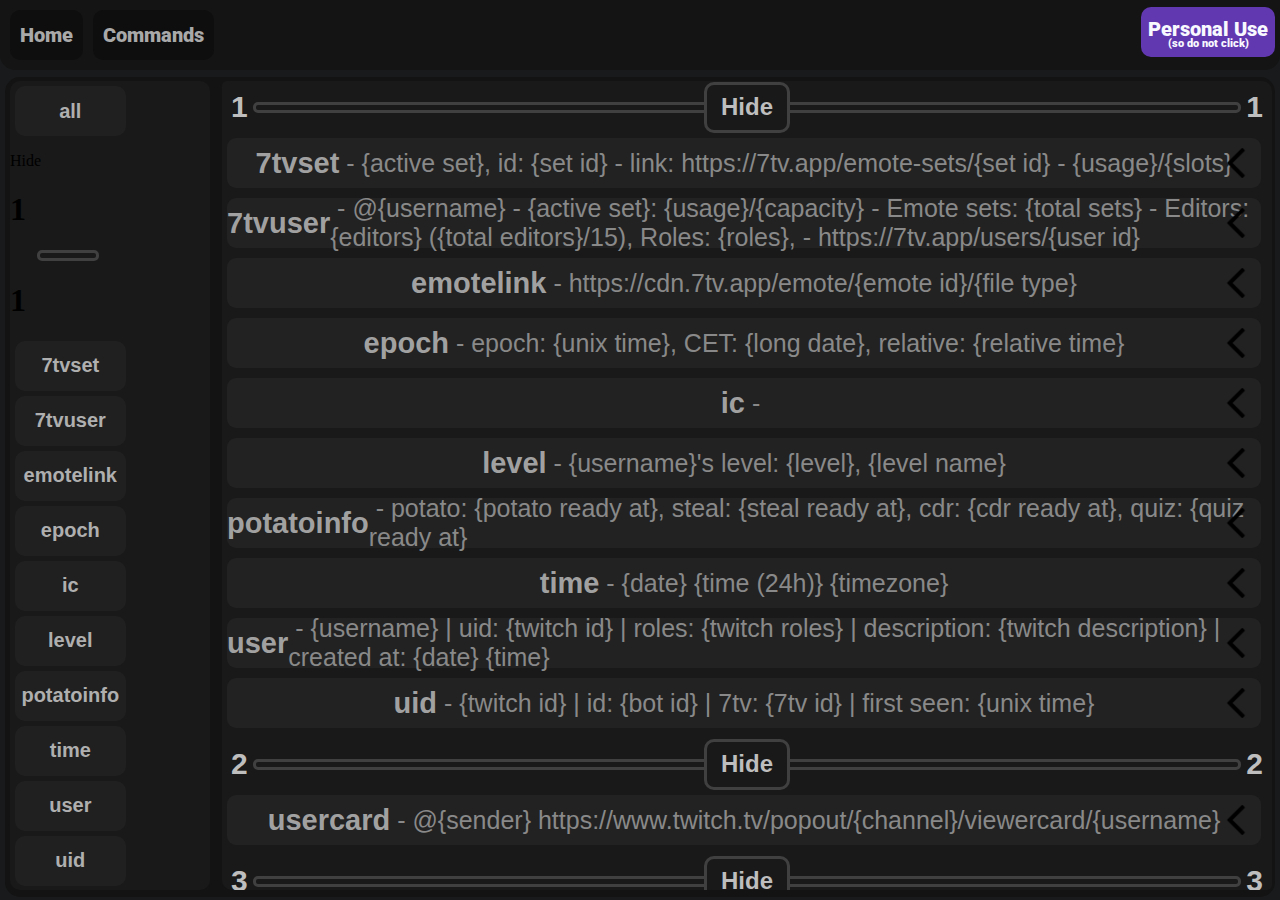
==== commands.html @ b6e63a70 "Load commands based on command data" ====
<!DOCTYPE html>
<html>
  <head>
    <title>Iolbot</title>
    <link href="style.css" rel="stylesheet">
    <link rel="preconnect" href="https://fonts.googleapis.com">
    <link rel="preconnect" href="https://fonts.gstatic.com" crossorigin>
    <link href="https://fonts.googleapis.com/css2?family=Roboto:ital,wght@0,100;0,300;0,400;0,500;0,700;0,900;1,100;1,300;1,400;1,500;1,700;1,900&display=swap" rel="stylesheet">
    <link rel="preconnect" href="https://fonts.googleapis.com">
    <link rel="preconnect" href="https://fonts.gstatic.com" crossorigin>
    <link href="https://fonts.googleapis.com/css2?family=Montserrat:ital,wght@0,100..900;1,100..900&display=swap" rel="stylesheet">
    <script src="https://ajax.googleapis.com/ajax/libs/jquery/3.7.1/jquery.min.js"></script>
    <script src="commands.js"></script>
  </head>
  <body>
    <div class="tb"> 
      <div class="tbButton">
        <p>Home</p>
      </div>
      <div class="tbButton">
        <p>Commands</p>
      </div>
      <div class="authButton">
        <p>Personal Use</p>
        <p class="smol">(so do not click)</p>
      </div>
    </div>

    <div class="commands">
        <div class="sbContainer">
            <div class="sbButtons">
                <div class="sbLvlContainer sbCmdL0"> 
                    <div class="sbCmdButton">
                        <p class="commandButtonText">all</p>
                    </div>
                </div>
            </div>
        </div>
        <div class="cmdMenusContainer">
            <div class="cmdMenus">

                <div class="cmdSeperator">
                    <div class="cmdLButton">
                        <p>Hide</p>
                    </div>
                    <h1>1</h1>
                    <hr>
                    <h1>1</h1>
                </div>

                <div class="cmdL1">

                </div>
                
                <div class="cmdSeperator">
                    <div class="cmdLButton">
                        <p>Hide</p>
                    </div>
                    <h1>2</h1>
                    <hr>
                    <h1>2</h1>
                </div>

                <div class="cmdL2">

                </div>

                <div class="cmdSeperator">
                    <div class="cmdLButton">
                        <p>Hide</p>
                    </div>
                    <h1>3</h1>
                    <hr>
                    <h1>3</h1>
                </div>
            
                <div class="cmdL3">

                </div>

                <div class="cmdSeperator">
                    <div class="cmdLButton">
                        <p>Hide</p>
                    </div>
                    <h1>4</h1>
                    <hr>
                    <h1>4</h1>
                </div>

                <div class="cmdL4">

                </div>
            </div>
        </div>
    </div>

    </body>
    <script>
        for (l in commands) {
            $(".sbButtons").append(`
                <div class="sbCmdSeperator">
                    <div class="sbCmdLButton">
                        <p>Hide</p>
                    </div>
                    <h1>${l}</h1>
                    <hr>
                    <h1>${l}</h1>
                </div>
                <div class="sbLvlContainer sbCmdL${l}"> 

                </div>`
            )

            $(".cmdMenus").append(`
                <div class="cmdSeperator">
                    <div class="cmdLButton">
                        <p>Hide</p>
                    </div>
                    <h1>${l}</h1>
                    <hr>
                    <h1>${l}</h1>
                </div>
                <div class="cmdL${l}">

                </div>
            `)

            for (c in commands[l]) {
                cmdData = commands[l][c]
                console.log(c)
                console.log(cmdData)
                $(`.sbCmdL${l}`).append(`
                    <div class="sbCmdButton">
                        <p class="commandButtonText">${c}</p>
                    </div>    
                `)

                var cmdHtml = ""

                if (cmdData.response) {
                    cmdHtml += `
                    <div class="cmdMenu">
                        <div class="cmdShort ${c}">
                            <h1>${c}</h1> <p> &nbsp;- ${cmdData.response}</p>
                            <img src="arrow.png" class="arrow">
                        </div>
                        <div class="cmdLong">
                    `
                } else {
                    cmdHtml += `
                    <div class="cmdMenu">
                        <div class="cmdShort ${c}">
                            <h1>${c}</h1>
                            <img src="arrow.png" class="arrow">
                        </div>
                        <div class="cmdLong">
                    `
                }
                if (cmdData.arguments) {
                    cmdHtml += `
                            <div class="cmdLongText"> <h3>Arguments: &nbsp;</h3> <p>${cmdData.arguments}</p> </div>
                    `
                }
                if (cmdData.note) {
                    cmdHtml += `
                            <div class="cmdLongText"> <h3>Note: &nbsp;</h3> <p>${cmdData.note}</p> </div>
                    `
                }
                if (cmdData.cooldown) {
                    cmdHtml += `
                            <div class="cmdLongText"> <h3>Cooldown: &nbsp;</h3><p>${cmdData.cooldown}</p> </div>
                    `
                }
                cmdHtml += `
                            <div class="cmdLongText"> <h3>Level: &nbsp;</h3> <p>${l}</p> </div>
                `
                if (cmdData.alias) {
                    cmdHtml += `
                            <div class="cmdLongText"> <h3>Aliases: &nbsp;</h3> <p>${cmdData.alias}</p> </div>
                    `
                }

                if (cmdData.subcommands) {
                    for (subCmd in cmdData.subcommands) {
                        subCmdData = cmdData.subcommands[subCmd]

                        if (!subCmdData.subcommands) {
                            cmdHtml += `
                            <div class="subCmds">
                                <h1>${subCmd}</h1>
                                <p class="subCmdsResponse">${subCmdData.response}</p>
                                <div class="subCmdsText"> <h3>Arguments: &nbsp;</h3> <p>${subCmdData.arguments}</p> </div>
                            `
                            if (subCmdData.note) {
                                cmdHtml += `
                                <div class="subCmdsText"> <h3>Note: &nbsp;</h3> <p>${subCmdData.note}</p> </div>
                                `
                            }
                            if (subCmdData.cooldown) {
                                cmdHtml += `   
                                <div class="subCmdsText"> <h3>Cooldown: &nbsp;</h3> <p>${subCmdData.cooldown}</p> </div>
                                `  
                            } 
                            cmdHtml += `
                            </div>
                            `
                        } else {
                            cmdHtml += `
                                <div class="subCmds">
                                    <h1>${subCmd}</h1>
                            `
                            for (subSubCmd in subCmdData.subcommands) {
                                subSubCmdData = subCmdData.subcommands[subSubCmd]

                                cmdHtml += `
                                    <div class="subCmds">
                                        <h1>${subSubCmd}</h1>
                                        <p class="subCmdsResponse">${subSubCmdData.response}</p>
                                        <div class="subCmdsText"> <h3>Arguments: &nbsp;</h3> <p>${subSubCmdData.arguments}</p> </div>
                                `
                                if (subSubCmdData.note) {
                                    cmdHtml += `
                                        <div class="subCmdsText"> <h3>Note: &nbsp;</h3> <p>${subSubCmdData.note}</p> </div>
                                    `
                                }
                                if (subSubCmdData.cooldown) {
                                    cmdHtml += `   
                                        <div class="subCmdsText"> <h3>Cooldown: &nbsp;</h3> <p>${subSubCmdData.cooldown}</p> </div>
                                    `  
                                } 
                                cmdHtml += `
                                    </div>
                                `
                            }
                            cmdHtml += `
                                </div>
                            `
                        }
                    }
                }

                cmdHtml += `
                        </div>
                    </div>
                `

                console.log(cmdHtml)

                $(`.cmdL${l}`).append(cmdHtml)
            }
        }


      $(".cmdLong").hide()
      $(".cmdShort").click(function openCommandMenu() {
        $(this).next(".cmdLong").slideToggle()
        const arrow = $(this).children(".arrow")[0]
        if (!$(this).hasClass("max")) {
            $(this).toggleClass("max")
            arrow.style.transition = "transform 0.4s"
            arrow.style.transform = "rotate(0deg)"

        } else {
            setTimeout(() => {
                $(this).toggleClass("max")
            }, 350);
            arrow.style.transition = "transform 0.5s"
            arrow.style.transform = "rotate(90deg)"
        }
      })

      $(".sbCmdButton").click(function goToCommand() {
        const cmd = $(this).children("p").text()
        if (cmd == "all") {
            $(`.cmdShort`).addClass("max")
            $(`.cmdShort`).next(".cmdLong").slideDown()
            $(`.cmdShort`)[0].scrollIntoView({behavior: "smooth", block: "start"})
            const arrows = document.querySelectorAll(".arrow")
            arrows.forEach(function rotateAllArrows(element) {
                element.style.transition = "transform 0.4s"
                element.style.transform = "rotate(0deg)"
            })
        } else {
            $(`.${cmd}`).addClass("max")
            $(`.${cmd}`).next(".cmdLong").slideDown()
            $(`.${cmd}`)[0].scrollIntoView({behavior: "smooth", block: "start"})
            const arrow = $(`.${cmd}`).children(".arrow")[0]
            arrow.style.transition = "transform 0.4s"
            arrow.style.transform = "rotate(0deg)"
        }
      })


      $(".cmdLButton").click(function toggleCmdL() {
        const level = $(this).next("h1").text()
        $(`.cmdL${level}`).slideToggle()
        if ($(this).children("p").text() == "Hide") {
            $(this).children("p").text("Show")
        } else {
            $(this).children("p").text("Hide")
        }
      })

      $(".sbCmdLButton").click(function toggleSbCmdL() {
        const level = $(this).next("h1").text()
        $(`.sbCmdL${level}`).slideToggle()
        if ($(this).children("p").text() == "Hide") {
            $(this).children("p").text("Show")
        } else {
            $(this).children("p").text("Hide")
        }
      })


      if (localStorage.getItem("accessTokens")) {
        let accessToken = JSON.parse(localStorage.getItem("accessTokens"))[0]["accessToken"]
        fetch("https://api.twitch.tv/helix/users", {
            headers: {
                "Authorization": "Bearer " + accessToken,
                "Client-ID": "02im991evpic87q63afh291vm9i0sw",
            }
          })
          .then(response => {
              if (response.ok) {
                  console.log("Succesfully fetched user info")
                  return response.json()
              } else {
                  console.log("Request failed")
                  throw new Error('Network response was not ok.')
              }
          })
          .then(data => {
              data = data['data'][0]
              localStorage.setItem("username", data['login'])
              localStorage.setItem("display", data['display_name'])
              localStorage.setItem("pfpURL", data['profile_image_url'])
              localStorage.setItem("uid", data['id'])
          })
          .catch(error => {
              console.error('Fetch error:', error)
          })
      }


      $(".authButton").click(function() {
        window.location.href = "https://shorturl.at/F52Tf"
      })


      $(".tbButton").click(function changePage(button) {
        button = button.currentTarget
        window.location.href = $(button).text().toLowerCase()
      })
    </script>
</html>
---- style.css ----
body {
    background-color: #181A1B;
}

.tb {
    position: fixed;
    display: flex;
    flex-flow: row;
    flex-wrap: nowrap;
    align-items: center;
    width: 100%;
    background-color: #141414;
    top: -5px;
    left: 0px;
    height: 75px;
    border-radius: 0px 0px 15px 15px;
}

.tbButton {
    display: flex;
    align-items: center;
    justify-content: center;
    width: auto;
    height: 50px;
    margin-top: 5px;
    margin-left: 10px;
    padding-left: 10px;
    padding-right: 10px;
    border-radius: 10px;
    background-color: #0e0e0e;
    font-family: "Roboto", sans-serif;
    font-size: 20px;
    font-weight: 1000;
    color: darkgrey;
}

.tbButton:hover {
    background-color: #111111;
    cursor: pointer;
}

.authButton {
    position: absolute;
    display: flex;
    flex-flow: column;
    width: auto;
    height: 50px;
    padding-left: 7px;
    padding-right: 7px;
    background-color: #6238b1;
    border-radius: 10px;
    top: 12px;
    right: 5px;
    align-items: center;
    justify-content: center;
    font-family: "Roboto", sans-serif;
    color: ghostwhite;
    font-weight: 1000;
    font-size: 20px;
    line-height: 0%;
}

.authButton:hover {
    background-color: #6441a5;
    cursor: pointer;
}

.authButton > .smol {
    margin-top: -5px;
    font-size: 11px;
}

.userButton {
    position: fixed;
    display: flex;
    justify-content: center;
    height: 50px;
    top: 12px;
    right: 5px;
    text-align: center;
}

.userPfp {
    margin-left: 5px;
    position: static;
    border-radius: 50%;
    width: 46px;
    height: 46px;
}

.commands {
    position: fixed;
    bottom: 3px;
    right: 5px;
    left: 5px;
    height: calc(100% - 80px);
    border-radius: 15px;
    background-color: #131313;
}

.sbContainer {
    position: fixed;
    display: flex;
    flex-wrap: wrap;
    left: 10px;
    bottom: 10px;
    height: calc(100% - 91px);
    width: 200px;
    border-radius: 10px;
    background-color: #191919;
    overflow-y: auto;
}

.sbCmdButton {
    position: relative;
    display: flex;
    justify-content: center;
    align-items: center;
    height: 50px;
    width: calc(100% - 5px);
    margin: 5px;
    border-radius: 10px;
    background-color: #202020;
    font-family: "Monsterrat", sans-serif;
    font-size: 20px;
    font-weight: 700;
    color: #afafaf;
}

.sbCmdButton:hover {
    background-color: #232323;
    color: #d9d9d9;
    cursor: pointer;
}

.cmdMenusContainer {
    position: fixed;
    display: flex;
    flex-flow: column;
    justify-content: flex-start;
    height: calc(100% - 91px);
    width: calc(100% - 230px);
    bottom: 10px;
    right: 8px;
    border-radius: 5px 10px;
    background-color: #191919;
    overflow-y: auto;
}

.cmdMenus {
    display: flex;
    flex-direction: column;
    width: 100%;
    padding-bottom: 10px;
}

.cmdMenu {
    width: calc(100% - 16px);
}

.cmdShort {
    position: relative;
    z-index: 190;
    display: flex;
    justify-content: center;
    font-family: "Monsterrat", sans-serif;
    align-items: center;
    margin: 5px;
    margin-bottom: 10px;
    width: 100%;
    height: 50px;
    background-color: #222222;
    border-radius: 9px;
}

.cmdShort:hover {
    cursor: pointer;
    background-color: #232323;
}

.cmdShort > h1 {
    font-size: 29px;
    color: #a1a1a1;
}

.cmdShort > p {
    font-size: 25px;
    color: #898989
}

.max {
    box-shadow: 4px 4px 0px #131313;
}

.max > p {
    color: #a9a9a9;
}

.max > h1 {
    color: #d1d1d1;
}

.cmdLong {
    position: relative;
    bottom: 10px;
    left: 15px;
    width: calc(100% - 6px);
    height: auto;
    background-color: #202020;
    border-radius: 0px 0px 10px 10px;
    font-family: "Monsterrat", sans-serif;
}

.cmdLongText {
    display: flex;
    justify-content: center;
}

.cmdLongText > h3 {
    font-size: 20px;
    color: #808080;
    line-height: 20%;
}

.cmdLongText > p {
    font-size: 20px;
    color: #787878;
    line-height: 20%;
}

.arrow {
    position: absolute;
    width: 30px;
    left: calc(100% - 40px);
    transform: rotate(90deg);
}

.cmdSeperator {
    margin: 4px;
    display: flex;
    align-items: center;
    justify-content: center;
}

hr {
    width: calc(100% - 60px);
    height: 5px;
    border-radius: 5px;
    border: 3px solid #404040;
    color: #252525
}

.cmdSeperator > h1 {
    font-family: "Monsterrat", sans-serif;
    font-size: 30px;
    color: #bebebe;
    margin: 5px;
}

.cmdLButton {
    display: flex;
    width: 80px;
    height: 45px;
    background-color: #191919;
    border: 3px solid #404040;
    border-radius: 10px;
    position: absolute;
    font-family: "Monsterrat", sans-serif;
    font-size: 24px;
    font-weight: 600;
    color: #bebebe;
    align-items: center;
    justify-content: center;
}

.cmdLButton:hover {
    cursor: pointer;
    background-color: #212121;
}

.uuh {
    position: absolute;
    top: 100px;
    right: 100px;
    width: 1000px;
}

.guh {
    position: fixed;
    top: 200px;
    right: 500px;
    width: 5000px;
    height: 5000px;
}
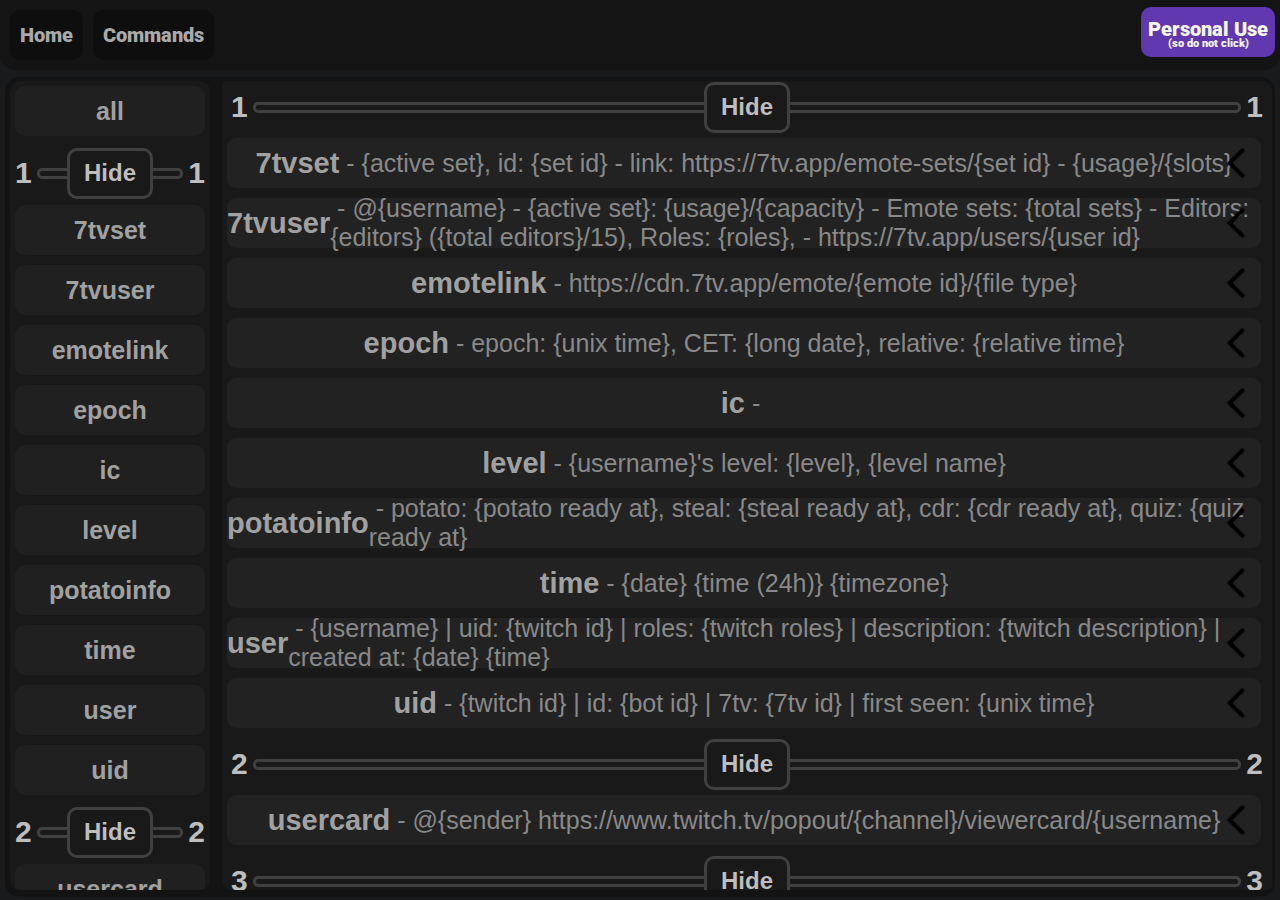
==== commit 94f4997c: "Remove testing stuff, fix command > alias > add/delete undefined arguments" ====
--- a/commands.html
+++ b/commands.html
@@ -39,57 +39,6 @@
         <div class="cmdMenusContainer">
             <div class="cmdMenus">
 
-                <div class="cmdSeperator">
-                    <div class="cmdLButton">
-                        <p>Hide</p>
-                    </div>
-                    <h1>1</h1>
-                    <hr>
-                    <h1>1</h1>
-                </div>
-
-                <div class="cmdL1">
-
-                </div>
-                
-                <div class="cmdSeperator">
-                    <div class="cmdLButton">
-                        <p>Hide</p>
-                    </div>
-                    <h1>2</h1>
-                    <hr>
-                    <h1>2</h1>
-                </div>
-
-                <div class="cmdL2">
-
-                </div>
-
-                <div class="cmdSeperator">
-                    <div class="cmdLButton">
-                        <p>Hide</p>
-                    </div>
-                    <h1>3</h1>
-                    <hr>
-                    <h1>3</h1>
-                </div>
-            
-                <div class="cmdL3">
-
-                </div>
-
-                <div class="cmdSeperator">
-                    <div class="cmdLButton">
-                        <p>Hide</p>
-                    </div>
-                    <h1>4</h1>
-                    <hr>
-                    <h1>4</h1>
-                </div>
-
-                <div class="cmdL4">
-
-                </div>
             </div>
         </div>
     </div>
@@ -128,7 +77,6 @@
             for (c in commands[l]) {
                 cmdData = commands[l][c]
                 console.log(c)
-                console.log(cmdData)
                 $(`.sbCmdL${l}`).append(`
                     <div class="sbCmdButton">
                         <p class="commandButtonText">${c}</p>
@@ -184,40 +132,45 @@
                     for (subCmd in cmdData.subcommands) {
                         subCmdData = cmdData.subcommands[subCmd]
 
-                        if (!subCmdData.subcommands) {
-                            cmdHtml += `
+                        cmdHtml += `
                             <div class="subCmds">
                                 <h1>${subCmd}</h1>
-                                <p class="subCmdsResponse">${subCmdData.response}</p>
-                                <div class="subCmdsText"> <h3>Arguments: &nbsp;</h3> <p>${subCmdData.arguments}</p> </div>
+                        `
+                        if (subCmdData.response) {
+                            cmdHtml += `
+                                    <p class="subCmdsResponse">${subCmdData.response}</p>
                             `
-                            if (subCmdData.note) {
-                                cmdHtml += `
-                                <div class="subCmdsText"> <h3>Note: &nbsp;</h3> <p>${subCmdData.note}</p> </div>
-                                `
-                            }
-                            if (subCmdData.cooldown) {
-                                cmdHtml += `   
-                                <div class="subCmdsText"> <h3>Cooldown: &nbsp;</h3> <p>${subCmdData.cooldown}</p> </div>
-                                `  
-                            } 
+                        }
+                        if (subCmdData.arguments) {
                             cmdHtml += `
-                            </div>
+                                    <div class="subCmdsText"> <h3>Arguments: &nbsp;</h3> <p>${subCmdData.arguments}</p> </div>
                             `
-                        } else {
+                        }
+                        if (subCmdData.note) {
                             cmdHtml += `
-                                <div class="subCmds">
-                                    <h1>${subCmd}</h1>
+                                    <div class="subCmdsText"> <h3>Note: &nbsp;</h3> <p>${subCmdData.note}</p> </div>
                             `
+                        }
+                        if (subCmdData.cooldown) {
+                            cmdHtml += `   
+                                    <div class="subCmdsText"> <h3>Cooldown: &nbsp;</h3> <p>${subCmdData.cooldown}</p> </div>
+                            `  
+                        } 
+                        if (subCmdData.subcommands) {
                             for (subSubCmd in subCmdData.subcommands) {
                                 subSubCmdData = subCmdData.subcommands[subSubCmd]
+                                console.log(subSubCmdData)
 
                                 cmdHtml += `
                                     <div class="subCmds">
                                         <h1>${subSubCmd}</h1>
                                         <p class="subCmdsResponse">${subSubCmdData.response}</p>
+                                `
+                                if (subSubCmdData.arguments) {
+                                    cmdHtml += `
                                         <div class="subCmdsText"> <h3>Arguments: &nbsp;</h3> <p>${subSubCmdData.arguments}</p> </div>
-                                `
+                                    `
+                                }
                                 if (subSubCmdData.note) {
                                     cmdHtml += `
                                         <div class="subCmdsText"> <h3>Note: &nbsp;</h3> <p>${subSubCmdData.note}</p> </div>
@@ -232,10 +185,11 @@
                                     </div>
                                 `
                             }
-                            cmdHtml += `
-                                </div>
-                            `
+                            console.log(cmdHtml)
                         }
+                        cmdHtml += `
+                            </div>
+                        `   
                     }
                 }
 
@@ -243,9 +197,6 @@
                         </div>
                     </div>
                 `
-
-                console.log(cmdHtml)
-
                 $(`.cmdL${l}`).append(cmdHtml)
             }
         }
--- a/style.css
+++ b/style.css
@@ -101,7 +101,9 @@
 .sbContainer {
     position: fixed;
     display: flex;
-    flex-wrap: wrap;
+
+    flex-flow: column;
+    align-items: center;
     left: 10px;
     bottom: 10px;
     height: calc(100% - 91px);
@@ -111,20 +113,33 @@
     overflow-y: auto;
 }
 
+.sbButtons {
+    display: flex;
+    flex-direction: column;
+    width: 100%;
+    padding-bottom: 10px;
+}
+
+.sbLvlContainer {
+    width: 100%;
+    margin-right: 5px;
+}
+
 .sbCmdButton {
     position: relative;
     display: flex;
     justify-content: center;
     align-items: center;
     height: 50px;
-    width: calc(100% - 5px);
+    width: calc(100% - 10px);
     margin: 5px;
+    margin-bottom: 10px;
     border-radius: 10px;
     background-color: #202020;
     font-family: "Monsterrat", sans-serif;
-    font-size: 20px;
+    font-size: 25px;
     font-weight: 700;
-    color: #afafaf;
+    color: #a1a1a1;
 }
 
 .sbCmdButton:hover {
@@ -204,7 +219,8 @@
     position: relative;
     bottom: 10px;
     left: 15px;
-    width: calc(100% - 6px);
+    width: calc(100% - 17px);
+    padding: 5px;
     height: auto;
     background-color: #202020;
     border-radius: 0px 0px 10px 10px;
@@ -228,6 +244,42 @@
     line-height: 20%;
 }
 
+.subCmds {
+    display: flex;
+    flex-flow: column;
+    align-items: center;
+    width: calc(100% - 20px);
+    padding: 5px;
+    height: auto;
+    margin-top: 10px;
+    margin-left: 5px;
+    background-color: rgba(19, 19, 19, 0.5);
+    border-radius: 15px;
+    line-height: 10%;
+    font-size: 15px;
+    color: #9f9f9f;
+}
+
+.subCmdsResponse {
+    position: relative;
+    bottom: 10px;
+    color: #6f6f6f;
+}
+
+.subCmdsText {
+    display: flex;
+}
+
+.subCmdsText > h3 {
+    color: #808080;
+    font-size: 18px;
+}
+
+.subCmdsText > p {
+    color: #787878;
+    font-size: 18px;
+}
+
 .arrow {
     position: absolute;
     width: 30px;
@@ -242,7 +294,7 @@
     justify-content: center;
 }
 
-hr {
+.cmdSeperator > hr {
     width: calc(100% - 60px);
     height: 5px;
     border-radius: 5px;
@@ -257,6 +309,33 @@
     margin: 5px;
 }
 
+.sbCmdSeperator {
+    width: 100%;
+    margin-top: 10px;
+    margin-bottom: 10px;
+    display: flex;
+    align-items: center;
+    justify-content: center;
+}
+
+.sbCmdSeperator > h1 {
+    font-family: "Monsterrat", sans-serif;
+    font-size: 30px;
+    color: #bebebe;
+    margin-top: 0px;
+    margin-bottom: 0px;
+    margin-left: 5px;
+    margin-right: 5px;
+}
+
+.sbCmdSeperator > hr {
+    width: 70%;
+    height: 5px;
+    border-radius: 5px;
+    border: 3px solid #404040;
+    color: #252525
+}
+
 .cmdLButton {
     display: flex;
     width: 80px;
@@ -278,6 +357,27 @@
     background-color: #212121;
 }
 
+.sbCmdLButton {
+    display: flex;
+    width: 80px;
+    height: 45px;
+    background-color: #191919;
+    border: 3px solid #404040;
+    border-radius: 10px;
+    position: absolute;
+    font-family: "Monsterrat", sans-serif;
+    font-size: 24px;
+    font-weight: 600;
+    color: #bebebe;
+    align-items: center;
+    justify-content: center;
+}
+
+.sbCmdLButton:hover {
+    cursor: pointer;
+    background-color: #212121;
+}
+
 .uuh {
     position: absolute;
     top: 100px;
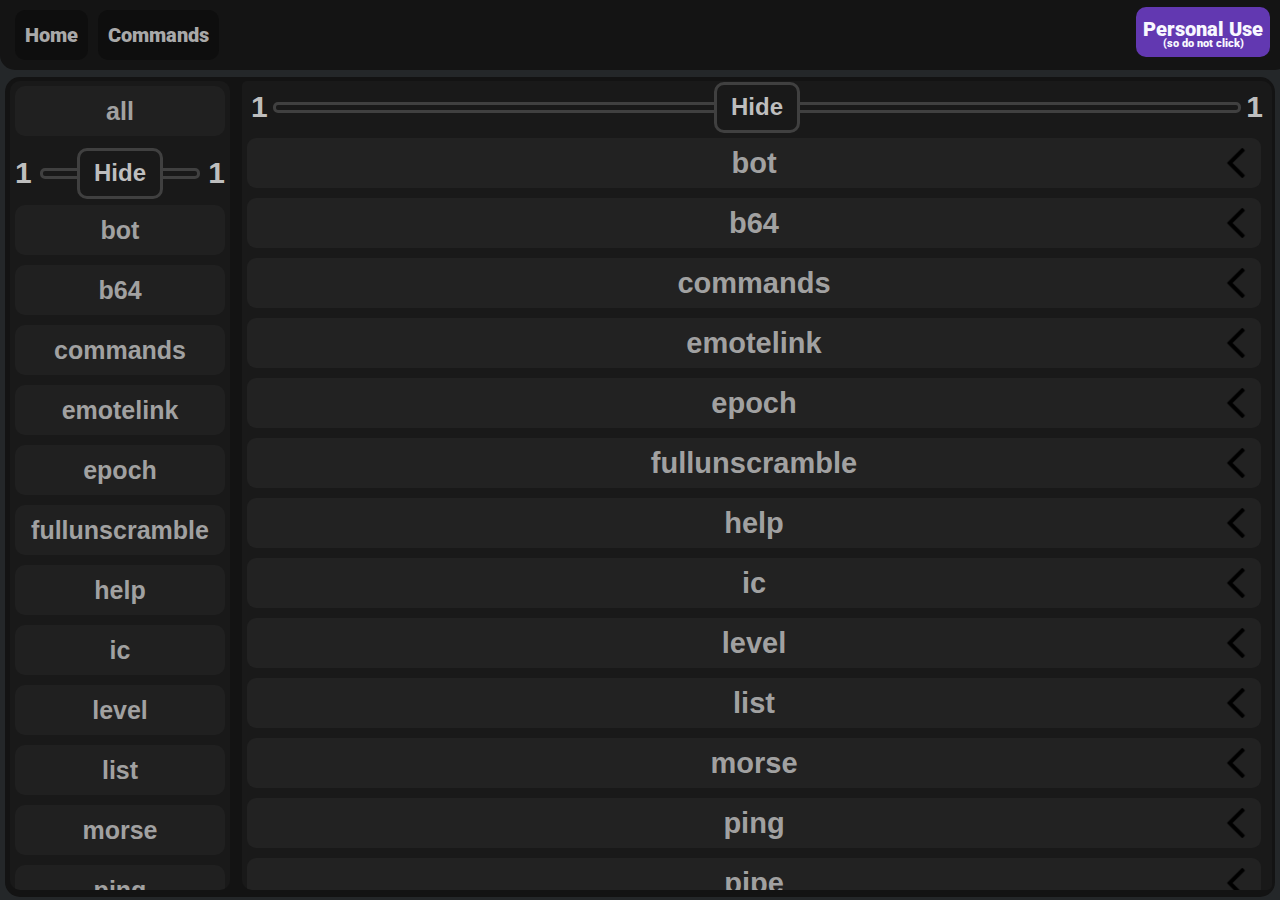
==== commit d9197ea4: "add login, update commands" ====
--- a/commands.html
+++ b/commands.html
@@ -10,7 +10,7 @@
     <link rel="preconnect" href="https://fonts.gstatic.com" crossorigin>
     <link href="https://fonts.googleapis.com/css2?family=Montserrat:ital,wght@0,100..900;1,100..900&display=swap" rel="stylesheet">
     <script src="https://ajax.googleapis.com/ajax/libs/jquery/3.7.1/jquery.min.js"></script>
-    <script src="commands.js"></script>
+    <script src="src/commands.js"></script>
   </head>
   <body>
     <div class="tb"> 
@@ -76,11 +76,10 @@
 
             for (c in commands[l]) {
                 cmdData = commands[l][c]
-                console.log(c)
                 $(`.sbCmdL${l}`).append(`
                     <div class="sbCmdButton">
                         <p class="commandButtonText">${c}</p>
-                    </div>    
+                    </div>
                 `)
 
                 var cmdHtml = ""
@@ -88,18 +87,18 @@
                 if (cmdData.response) {
                     cmdHtml += `
                     <div class="cmdMenu">
-                        <div class="cmdShort ${c}">
+                        <div class="cmdShort cmd-${c}">
                             <h1>${c}</h1> <p> &nbsp;- ${cmdData.response}</p>
-                            <img src="arrow.png" class="arrow">
+                            <img src="src/arrow.png" class="arrow">
                         </div>
                         <div class="cmdLong">
                     `
                 } else {
                     cmdHtml += `
                     <div class="cmdMenu">
-                        <div class="cmdShort ${c}">
+                        <div class="cmdShort cmd-${c}">
                             <h1>${c}</h1>
-                            <img src="arrow.png" class="arrow">
+                            <img src="src/arrow.png" class="arrow">
                         </div>
                         <div class="cmdLong">
                     `
@@ -114,11 +113,11 @@
                             <div class="cmdLongText"> <h3>Note: &nbsp;</h3> <p>${cmdData.note}</p> </div>
                     `
                 }
-                if (cmdData.cooldown) {
-                    cmdHtml += `
-                            <div class="cmdLongText"> <h3>Cooldown: &nbsp;</h3><p>${cmdData.cooldown}</p> </div>
-                    `
-                }
+
+                cmdHtml += `
+                        <div class="cmdLongText"> <h3>Cooldown: &nbsp;</h3><p>${cmdData.cooldown}s</p> </div>
+                `
+
                 cmdHtml += `
                             <div class="cmdLongText"> <h3>Level: &nbsp;</h3> <p>${l}</p> </div>
                 `
@@ -133,8 +132,11 @@
                         subCmdData = cmdData.subcommands[subCmd]
 
                         cmdHtml += `
-                            <div class="subCmds">
-                                <h1>${subCmd}</h1>
+                            <div class="subCmdsContainer">
+                                <div class="subCmdHeader">
+                                    <h1>${subCmd}</h1>
+                                </div>
+                                <div class="subCmds ${c}-${subCmd}">
                         `
                         if (subCmdData.response) {
                             cmdHtml += `
@@ -159,36 +161,39 @@
                         if (subCmdData.subcommands) {
                             for (subSubCmd in subCmdData.subcommands) {
                                 subSubCmdData = subCmdData.subcommands[subSubCmd]
-                                console.log(subSubCmdData)
 
                                 cmdHtml += `
-                                    <div class="subCmds">
-                                        <h1>${subSubCmd}</h1>
-                                        <p class="subCmdsResponse">${subSubCmdData.response}</p>
+                                  <div class="subCmds subSubCmds">
+                                        <div class="subCmdHeader">
+                                            <h1>${subSubCmd}</h1>
+                                        </div>
+                                        <div class="subCmds ${c}-${subCmd}-${subSubCmd}">
+                                            <p class="subCmdsResponse">${subSubCmdData.response}</p>
                                 `
                                 if (subSubCmdData.arguments) {
                                     cmdHtml += `
-                                        <div class="subCmdsText"> <h3>Arguments: &nbsp;</h3> <p>${subSubCmdData.arguments}</p> </div>
+                                            <div class="subCmdsText"> <h3>Arguments: &nbsp;</h3> <p>${subSubCmdData.arguments}</p> </div>
                                     `
                                 }
                                 if (subSubCmdData.note) {
                                     cmdHtml += `
-                                        <div class="subCmdsText"> <h3>Note: &nbsp;</h3> <p>${subSubCmdData.note}</p> </div>
+                                            <div class="subCmdsText"> <h3>Note: &nbsp;</h3> <p>${subSubCmdData.note}</p> </div>
                                     `
                                 }
                                 if (subSubCmdData.cooldown) {
                                     cmdHtml += `   
-                                        <div class="subCmdsText"> <h3>Cooldown: &nbsp;</h3> <p>${subSubCmdData.cooldown}</p> </div>
+                                            <div class="subCmdsText"> <h3>Cooldown: &nbsp;</h3> <p>${subSubCmdData.cooldown}</p> </div>
                                     `  
                                 } 
                                 cmdHtml += `
+                                        </div>
                                     </div>
                                 `
                             }
-                            console.log(cmdHtml)
                         }
                         cmdHtml += `
                             </div>
+                        </div>
                         `   
                     }
                 }
@@ -198,6 +203,7 @@
                     </div>
                 `
                 $(`.cmdL${l}`).append(cmdHtml)
+                console.log(`Loaded ${c}`)
             }
         }
 
@@ -221,8 +227,8 @@
       })
 
       $(".sbCmdButton").click(function goToCommand() {
-        const cmd = $(this).children("p").text()
-        if (cmd == "all") {
+        const cmd = "cmd-" + $(this).children("p").text()
+        if (cmd == "cmd-all") {
             $(`.cmdShort`).addClass("max")
             $(`.cmdShort`).next(".cmdLong").slideDown()
             $(`.cmdShort`)[0].scrollIntoView({behavior: "smooth", block: "start"})
@@ -260,6 +266,11 @@
         } else {
             $(this).children("p").text("Hide")
         }
+      })
+
+      $(".subCmdHeader").click(function hideSubCmd() {
+        console.log($(this).next())
+        $(this).next(".subCmds").slideToggle()
       })
 
 
@@ -302,5 +313,14 @@
         button = button.currentTarget
         window.location.href = $(button).text().toLowerCase()
       })
+
+      if (localStorage.getItem("accessTokens")) {
+        const displayName = localStorage.getItem("display"), pfpURL = localStorage.getItem("pfpURL"), color = localStorage.getItem("color")
+        if (! null in [displayName, pfpURL, color]) {
+            $(".authButton").hide()
+            $(".tb").append("<div class=userButton> <p class='tbButtonText' id='twitchProfile'> " + displayName + " </p> <img src=" + pfpURL +" class=userPfp> </div>")
+            $("#twitchProfile").css("color", color)
+        }
+      }
     </script>
 </html>
--- a/style.css
+++ b/style.css
@@ -1,8 +1,9 @@
 body {
-    background-color: #181A1B;
+    background-color: #242729;
 }
 
 .tb {
+    z-index: 100;
     position: fixed;
     display: flex;
     flex-flow: row;
@@ -12,8 +13,10 @@
     background-color: #141414;
     top: -5px;
     left: 0px;
-    height: 75px;
+    min-height: 65px;
+    height: auto;
     border-radius: 0px 0px 15px 15px;
+    padding: 5px;
 }
 
 .tbButton {
@@ -21,7 +24,8 @@
     align-items: center;
     justify-content: center;
     width: auto;
-    height: 50px;
+    min-height: 50px;
+    height: auto;
     margin-top: 5px;
     margin-left: 10px;
     padding-left: 10px;
@@ -31,11 +35,14 @@
     font-family: "Roboto", sans-serif;
     font-size: 20px;
     font-weight: 1000;
+    line-height: 0;
     color: darkgrey;
+    transition-duration: 0.2s;
 }
 
 .tbButton:hover {
-    background-color: #111111;
+    background-color: #090909;
+    color: #999999;
     cursor: pointer;
 }
 
@@ -44,24 +51,27 @@
     display: flex;
     flex-flow: column;
     width: auto;
-    height: 50px;
+    min-height: 50px;
+    height: auto;
     padding-left: 7px;
     padding-right: 7px;
     background-color: #6238b1;
     border-radius: 10px;
     top: 12px;
-    right: 5px;
+    right: 20px;
     align-items: center;
     justify-content: center;
     font-family: "Roboto", sans-serif;
     color: ghostwhite;
     font-weight: 1000;
     font-size: 20px;
-    line-height: 0%;
+    line-height: 0;
+    transition-duration: 0.2s;
 }
 
 .authButton:hover {
-    background-color: #6441a5;
+    background-color: #5b34a5;
+    color: #e6e6e6;
     cursor: pointer;
 }
 
@@ -107,7 +117,7 @@
     left: 10px;
     bottom: 10px;
     height: calc(100% - 91px);
-    width: 200px;
+    width: 220px;
     border-radius: 10px;
     background-color: #191919;
     overflow-y: auto;
@@ -140,6 +150,7 @@
     font-size: 25px;
     font-weight: 700;
     color: #a1a1a1;
+    transition-duration: 0.2s;
 }
 
 .sbCmdButton:hover {
@@ -154,7 +165,7 @@
     flex-flow: column;
     justify-content: flex-start;
     height: calc(100% - 91px);
-    width: calc(100% - 230px);
+    width: calc(100% - 250px);
     bottom: 10px;
     right: 8px;
     border-radius: 5px 10px;
@@ -186,6 +197,7 @@
     height: 50px;
     background-color: #222222;
     border-radius: 9px;
+    transition-duration: 0.2s;
 }
 
 .cmdShort:hover {
@@ -217,11 +229,13 @@
 
 .cmdLong {
     position: relative;
+    display: column;
     bottom: 10px;
     left: 15px;
     width: calc(100% - 17px);
     padding: 5px;
     height: auto;
+    padding-bottom: 5px;
     background-color: #202020;
     border-radius: 0px 0px 10px 10px;
     font-family: "Monsterrat", sans-serif;
@@ -230,34 +244,60 @@
 .cmdLongText {
     display: flex;
     justify-content: center;
+    margin-top: -15px;
+    margin-bottom: -18px;
 }
 
 .cmdLongText > h3 {
     font-size: 20px;
     color: #808080;
-    line-height: 20%;
+    line-height: 110%;
 }
 
 .cmdLongText > p {
     font-size: 20px;
     color: #787878;
-    line-height: 20%;
-}
-
-.subCmds {
+    line-height: 110%;
+}
+
+.subCmdsContainer {
+    width: calc(100% - 10px);
+    min-height: 50px;
     display: flex;
     flex-flow: column;
     align-items: center;
-    width: calc(100% - 20px);
-    padding: 5px;
-    height: auto;
+    background-color: rgb(27, 27, 27);
+    border-radius: 15px;
     margin-top: 10px;
     margin-left: 5px;
-    background-color: rgba(19, 19, 19, 0.5);
-    border-radius: 15px;
+    line-height: 0%;
+    font-size: 15px;
+    color: #9f9f9f;
+}
+
+.subCmds {
+    display: flex;
+    flex-flow: column;
+    width: calc(100% - 10px);
+    align-items: center;
+    height: auto;
     line-height: 10%;
     font-size: 15px;
     color: #9f9f9f;
+    margin-top: 10px;
+    margin-left: 5px;
+    margin-bottom: 5px;
+    border-radius: 15px;
+}
+
+.subCmdHeader {
+    display: flex;
+    justify-content: center;
+    width: 100%;
+}
+
+.subSubCmds {
+    background-color: rgba(19, 19, 19, 0.5);
 }
 
 .subCmdsResponse {
@@ -350,6 +390,7 @@
     color: #bebebe;
     align-items: center;
     justify-content: center;
+    transition-duration: 0.2s;
 }
 
 .cmdLButton:hover {
@@ -371,6 +412,7 @@
     color: #bebebe;
     align-items: center;
     justify-content: center;
+    transition-duration: 0.2s;
 }
 
 .sbCmdLButton:hover {
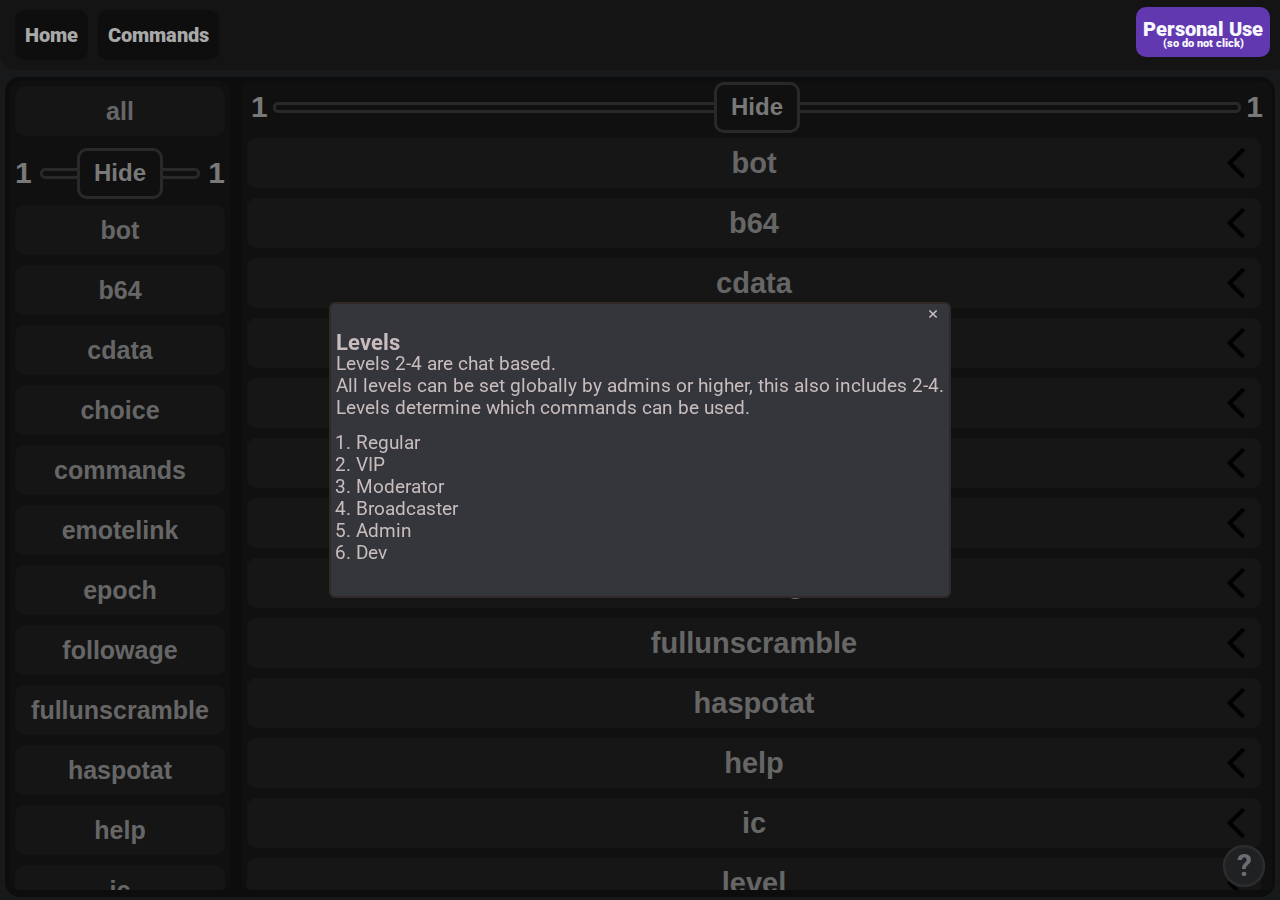
==== commit 5c08dee0: "add level help popup, fix cmdLongText margin" ====
--- a/commands.html
+++ b/commands.html
@@ -41,10 +41,37 @@
 
             </div>
         </div>
+        <div class="helpButton">
+            <div id="helpButtonText">?</div>
+        </div>
+    </div>
+
+    <div class="helpPopup">
+        <div class="backgroundBlur"></div>
+        <div class="helpPopupContainer">
+            <div class="helpPopupClose">×</div>
+            <div class="levelHelp">
+                <h3>Levels</h3>
+                <p style="white-space: pre-line;">Levels 2-4 are chat based.
+                    All levels can be set globally by admins or higher, this also includes 2-4.
+                    Levels determine which commands can be used.
+                </p>
+                <ol>
+                    <li>Regular</li>
+                    <li>VIP</li>
+                    <li>Moderator</li>
+                    <li>Broadcaster</li>
+                    <li>Admin</li>
+                    <li>Dev</li>
+                </ol>
+            </div>
+        </div>
     </div>
 
     </body>
     <script>
+        //$(".helpPopup").hide()
+
         for (l in commands) {
             $(".sbButtons").append(`
                 <div class="sbCmdSeperator">
@@ -82,128 +109,21 @@
                     </div>
                 `)
 
-                var cmdHtml = ""
-
-                if (cmdData.response) {
-                    cmdHtml += `
-                    <div class="cmdMenu">
-                        <div class="cmdShort cmd-${c}">
-                            <h1>${c}</h1> <p> &nbsp;- ${cmdData.response}</p>
-                            <img src="src/arrow.png" class="arrow">
-                        </div>
-                        <div class="cmdLong">
-                    `
-                } else {
-                    cmdHtml += `
-                    <div class="cmdMenu">
-                        <div class="cmdShort cmd-${c}">
-                            <h1>${c}</h1>
-                            <img src="src/arrow.png" class="arrow">
-                        </div>
-                        <div class="cmdLong">
-                    `
-                }
-                if (cmdData.arguments) {
-                    cmdHtml += `
-                            <div class="cmdLongText"> <h3>Arguments: &nbsp;</h3> <p>${cmdData.arguments}</p> </div>
-                    `
-                }
-                if (cmdData.note) {
-                    cmdHtml += `
-                            <div class="cmdLongText"> <h3>Note: &nbsp;</h3> <p>${cmdData.note}</p> </div>
-                    `
-                }
-
-                cmdHtml += `
-                        <div class="cmdLongText"> <h3>Cooldown: &nbsp;</h3><p>${cmdData.cooldown}s</p> </div>
-                `
-
-                cmdHtml += `
-                            <div class="cmdLongText"> <h3>Level: &nbsp;</h3> <p>${l}</p> </div>
-                `
-                if (cmdData.alias) {
-                    cmdHtml += `
-                            <div class="cmdLongText"> <h3>Aliases: &nbsp;</h3> <p>${cmdData.alias}</p> </div>
-                    `
-                }
-
-                if (cmdData.subcommands) {
-                    for (subCmd in cmdData.subcommands) {
-                        subCmdData = cmdData.subcommands[subCmd]
-
-                        cmdHtml += `
-                            <div class="subCmdsContainer">
-                                <div class="subCmdHeader">
-                                    <h1>${subCmd}</h1>
-                                </div>
-                                <div class="subCmds ${c}-${subCmd}">
-                        `
-                        if (subCmdData.response) {
-                            cmdHtml += `
-                                    <p class="subCmdsResponse">${subCmdData.response}</p>
-                            `
-                        }
-                        if (subCmdData.arguments) {
-                            cmdHtml += `
-                                    <div class="subCmdsText"> <h3>Arguments: &nbsp;</h3> <p>${subCmdData.arguments}</p> </div>
-                            `
-                        }
-                        if (subCmdData.note) {
-                            cmdHtml += `
-                                    <div class="subCmdsText"> <h3>Note: &nbsp;</h3> <p>${subCmdData.note}</p> </div>
-                            `
-                        }
-                        if (subCmdData.cooldown) {
-                            cmdHtml += `   
-                                    <div class="subCmdsText"> <h3>Cooldown: &nbsp;</h3> <p>${subCmdData.cooldown}</p> </div>
-                            `  
-                        } 
-                        if (subCmdData.subcommands) {
-                            for (subSubCmd in subCmdData.subcommands) {
-                                subSubCmdData = subCmdData.subcommands[subSubCmd]
-
-                                cmdHtml += `
-                                  <div class="subCmds subSubCmds">
-                                        <div class="subCmdHeader">
-                                            <h1>${subSubCmd}</h1>
-                                        </div>
-                                        <div class="subCmds ${c}-${subCmd}-${subSubCmd}">
-                                            <p class="subCmdsResponse">${subSubCmdData.response}</p>
-                                `
-                                if (subSubCmdData.arguments) {
-                                    cmdHtml += `
-                                            <div class="subCmdsText"> <h3>Arguments: &nbsp;</h3> <p>${subSubCmdData.arguments}</p> </div>
-                                    `
-                                }
-                                if (subSubCmdData.note) {
-                                    cmdHtml += `
-                                            <div class="subCmdsText"> <h3>Note: &nbsp;</h3> <p>${subSubCmdData.note}</p> </div>
-                                    `
-                                }
-                                if (subSubCmdData.cooldown) {
-                                    cmdHtml += `   
-                                            <div class="subCmdsText"> <h3>Cooldown: &nbsp;</h3> <p>${subSubCmdData.cooldown}</p> </div>
-                                    `  
-                                } 
-                                cmdHtml += `
-                                        </div>
-                                    </div>
-                                `
-                            }
-                        }
-                        cmdHtml += `
-                            </div>
-                        </div>
-                        `   
-                    }
-                }
-
-                cmdHtml += `
-                        </div>
-                    </div>
-                `
-                $(`.cmdL${l}`).append(cmdHtml)
-                console.log(`Loaded ${c}`)
+                $(`.cmdL${l}`).append(`
+                <div class="cmdMenu">
+                    <div class="cmdShort cmd-${c}">
+                        <h1>${c}</h1>
+                        <img src="src/arrow.png" class="arrow">
+                    </div>
+                    <div class="cmdLong">
+                        <div class="cmdLongText"> <h3>Arguments:</h3> <p>${cmdData.arguments}</p> </div>
+                        <div class="cmdLongText"> <h3>Description:</h3> <p>${cmdData.description}</p> </div>
+                        <div class="cmdLongText"> <h3>Cooldown:</h3><p>${cmdData.cooldown}s</p> </div>
+                        <div class="cmdLongText"> <h3>Level:</h3> <p>${l}</p> </div>
+                        ${cmdData.alias ? `<div class="cmdLongText"> <h3>Aliases:</h3> <p>${cmdData.alias.join(", ")}</p> </div>` : ""}
+                    </div>
+                </div>
+                `)
             }
         }
 
@@ -316,11 +236,30 @@
 
       if (localStorage.getItem("accessTokens")) {
         const displayName = localStorage.getItem("display"), pfpURL = localStorage.getItem("pfpURL"), color = localStorage.getItem("color")
-        if (! null in [displayName, pfpURL, color]) {
+        if (![displayName, pfpURL, color].includes(null)) {
             $(".authButton").hide()
             $(".tb").append("<div class=userButton> <p class='tbButtonText' id='twitchProfile'> " + displayName + " </p> <img src=" + pfpURL +" class=userPfp> </div>")
             $("#twitchProfile").css("color", color)
         }
       }
+
+      $(".helpButton").click(function showHelpPopup() {
+        $(".helpPopup").show()
+        $(".helpPopup").css("filter", "opacity(1)")
+        $(".helpPopup").css("top", "0")
+        $(".sbContainer").css("filter", "blur(3px)")
+        $(".cmdMenusContainer").css("filter", "blur(3px)")
+      })
+      function hideHelpPopup() {
+        $(".helpPopup").css("filter", "opacity(0)")
+        $(".helpPopup").css("top", "30px")
+        setTimeout(() => {
+            $(".helpPopup").hide()
+        }, 170)
+        $(".sbContainer").css("filter", "")
+        $(".cmdMenusContainer").css("filter", "")
+      }
+      $(".helpPopupClose").click(hideHelpPopup)
+      $(".backgroundBlur").click(hideHelpPopup)
     </script>
 </html>
--- a/style.css
+++ b/style.css
@@ -121,6 +121,7 @@
     border-radius: 10px;
     background-color: #191919;
     overflow-y: auto;
+    transition: 0.15s ease-out;
 }
 
 .sbButtons {
@@ -171,6 +172,7 @@
     border-radius: 5px 10px;
     background-color: #191919;
     overflow-y: auto;
+    transition: 0.15s ease-out;
 }
 
 .cmdMenus {
@@ -186,7 +188,7 @@
 
 .cmdShort {
     position: relative;
-    z-index: 190;
+    z-index: 4;
     display: flex;
     justify-content: center;
     font-family: "Monsterrat", sans-serif;
@@ -252,6 +254,7 @@
     font-size: 20px;
     color: #808080;
     line-height: 110%;
+    margin-right: 5px;
 }
 
 .cmdLongText > p {
@@ -313,6 +316,7 @@
 .subCmdsText > h3 {
     color: #808080;
     font-size: 18px;
+    margin-right: 5px;
 }
 
 .subCmdsText > p {
@@ -420,6 +424,107 @@
     background-color: #212121;
 }
 
+.helpButton {
+    position: absolute;
+    width: 2.6em;
+    height: 2.6em;
+    right: 10px;
+    bottom: 10px;
+    border-radius: 50%;
+    box-shadow: inset 0 0 2px 2px #474b4e;
+    background-color: #313336;
+    text-align: center;
+    transition-duration: 0.13s;
+}
+
+#helpButtonText {
+    margin-top: 0.1em;
+    font-size: 30px;
+    font-weight: bold;
+    color: #a9acb8;
+    font-family: "Roboto", "sans-serif";
+    user-select: none;
+    -webkit-user-select: none;
+}
+
+.helpButton:hover {
+    cursor: pointer;
+    box-shadow: inset 0 0 2px 2px #474b4e, #141414 0 0 5px, #141414 0 0 5px, #141414 0 0 5px, #141414 0 0 5px;
+    text-shadow: #727272 0 0 3px;
+}
+
+.helpPopup {
+    z-index: 4;
+    position: absolute;
+    width: 100%;
+    height: 100%;
+    left: 0;
+    top: 0;
+    display: flex;
+    justify-content: center;
+    align-items: center;
+    transition-duration: 0.15s;
+}
+.backgroundBlur {
+    position: absolute;
+    background-color: #0404045e;
+    width: 100%;
+    height: 100%;
+}
+
+.helpPopupContainer {
+    font-size: 1.17em;
+    position: relative;
+    z-index: 5;
+    opacity: 1;
+    padding: 5px;
+    border-radius: 6px;
+    background-color: #34363c;
+    border: #302925 2px solid;
+    font-family: "Roboto", "sans-serif";
+    max-width: 50%;
+    max-height: 68%;
+    overflow-y: scroll;
+    color: #c8bcbc;
+}
+
+.helpPopupClose {
+    width: 0.7em;
+    border-radius: 50%;
+    padding-left: 5px;
+    padding-right: 5px;
+    position: relative;
+    left: calc(100% - 1.2em);
+    bottom: 0.3em;
+    user-select: none;
+    -webkit-user-select: none;
+    text-align: center;
+    font-family: "Roboto", "sans-serif";
+    transition-duration: 0.12s;
+}
+.helpPopupClose:hover {
+    cursor: pointer;
+    text-shadow: #c7c7c7 0 0 9px, #c7c7c7 0 0 9px, #c7c7c7 0 0 9px, #c7c7c7 0 0 9px, #c7c7c7 0 0 9px;
+}
+
+.levelHelp {
+    position: relative;
+    bottom: 10px;
+}
+.levelHelp > h3 {
+    line-height: 0;
+}
+.levelHelp > p {
+    position: relative;
+    bottom: 0.6em;
+}
+.levelHelp > ol {
+    position: relative;
+    bottom: 17px;
+    margin: 0 0 0 20px;
+    padding: 0;
+}
+
 .uuh {
     position: absolute;
     top: 100px;
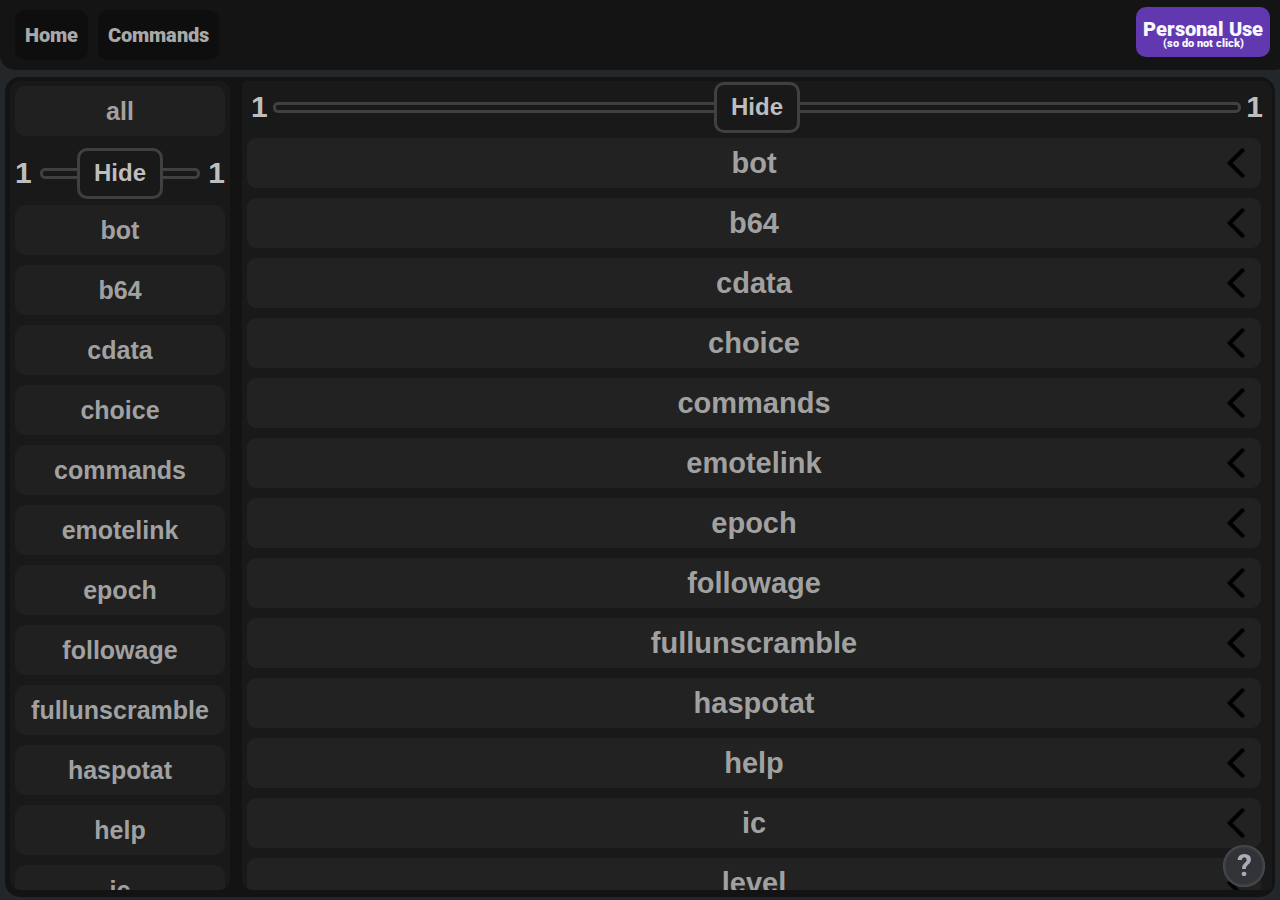
==== commit 9af5e4a9: "remove testing stuff" ====
--- a/commands.html
+++ b/commands.html
@@ -70,7 +70,7 @@
 
     </body>
     <script>
-        //$(".helpPopup").hide()
+        $(".helpPopup").hide()
 
         for (l in commands) {
             $(".sbButtons").append(`
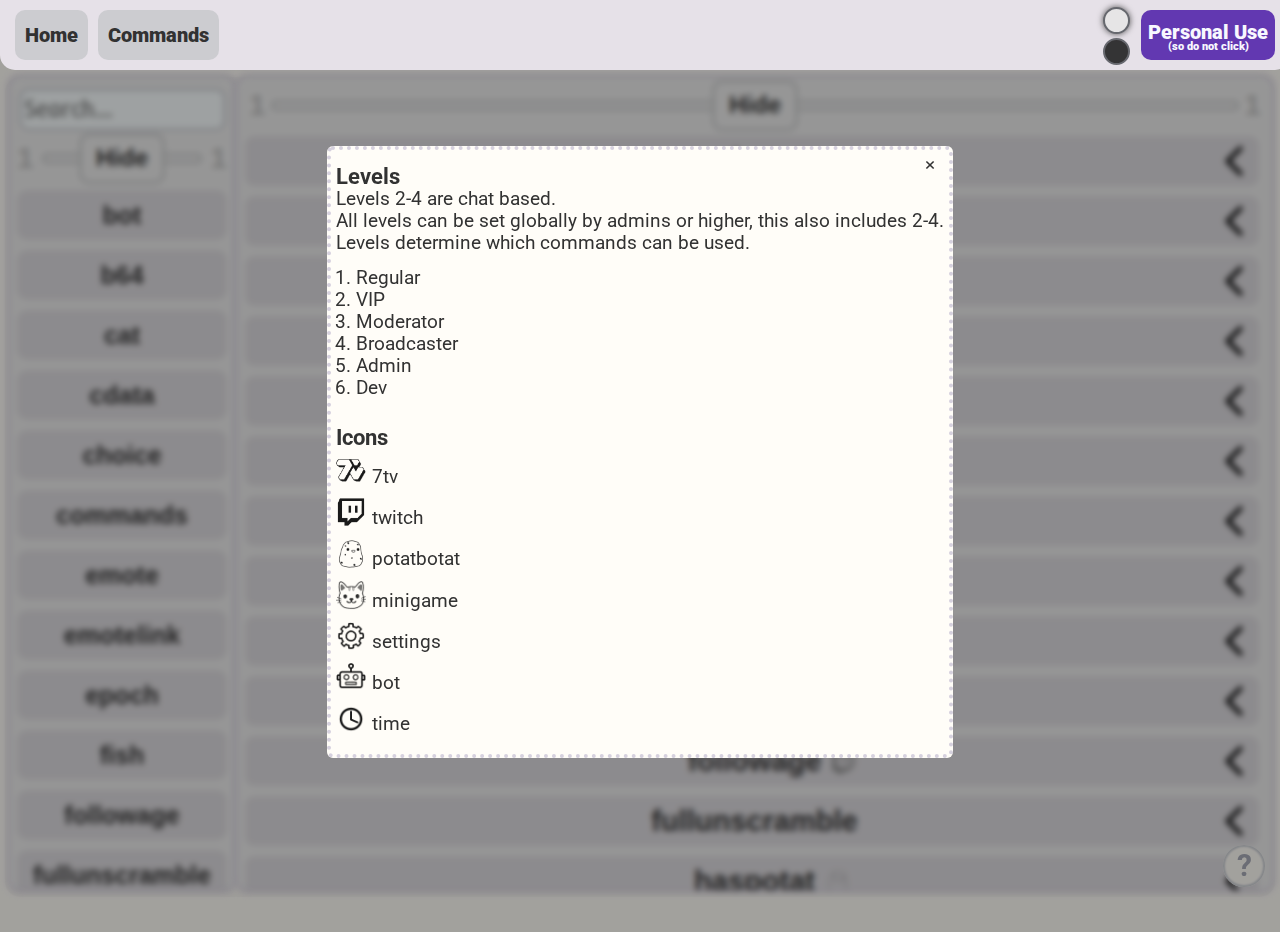
==== commit 91014511: "light/dark mode, search bar, command icons, slight redesign, seperate js files" ====
--- a/commands.html
+++ b/commands.html
@@ -6,34 +6,41 @@
     <link rel="preconnect" href="https://fonts.googleapis.com">
     <link rel="preconnect" href="https://fonts.gstatic.com" crossorigin>
     <link href="https://fonts.googleapis.com/css2?family=Roboto:ital,wght@0,100;0,300;0,400;0,500;0,700;0,900;1,100;1,300;1,400;1,500;1,700;1,900&display=swap" rel="stylesheet">
-    <link rel="preconnect" href="https://fonts.googleapis.com">
-    <link rel="preconnect" href="https://fonts.gstatic.com" crossorigin>
     <link href="https://fonts.googleapis.com/css2?family=Montserrat:ital,wght@0,100..900;1,100..900&display=swap" rel="stylesheet">
+    <link href="https://fonts.googleapis.com/css2?family=Winky+Sans:ital,wght@0,300..900;1,300..900&display=swap" rel="stylesheet">
     <script src="https://ajax.googleapis.com/ajax/libs/jquery/3.7.1/jquery.min.js"></script>
     <script src="src/commands.js"></script>
   </head>
   <body>
     <div class="tb"> 
-      <div class="tbButton">
-        <p>Home</p>
+      <div class="tbButton" value="/">
+        <p value="/">Home</p>
       </div>
-      <div class="tbButton">
-        <p>Commands</p>
+      <div class="tbButton" value="commands">
+        <p value="commands">Commands</p>
       </div>
-      <div class="authButton">
-        <p>Personal Use</p>
-        <p class="smol">(so do not click)</p>
+
+      <div class="left">
+        <div class="themeSelect">
+            <div class="light" id="theme-light"></div>
+            <div class="dark" id="theme-dark"></div>
+          </div>
+    
+          <div class="authButton">
+            <p>Personal Use</p>
+            <p class="smol">(so do not click)</p>
+          </div>
+        </div>
       </div>
-    </div>
 
+
+    
     <div class="commands">
         <div class="sbContainer">
+            <div class="searchBar">
+                <input id="searchBar" onkeyup="commandSearch()" placeholder="Search...">
+            </div>
             <div class="sbButtons">
-                <div class="sbLvlContainer sbCmdL0"> 
-                    <div class="sbCmdButton">
-                        <p class="commandButtonText">all</p>
-                    </div>
-                </div>
             </div>
         </div>
         <div class="cmdMenusContainer">
@@ -41,15 +48,16 @@
 
             </div>
         </div>
-        <div class="helpButton">
+        <div class="helpButton" onclick="showHelpPopup()">
             <div id="helpButtonText">?</div>
         </div>
     </div>
 
+
     <div class="helpPopup">
-        <div class="backgroundBlur"></div>
+        <div class="backgroundBlur" onclick="hideHelpPopup()"></div>
         <div class="helpPopupContainer">
-            <div class="helpPopupClose">×</div>
+            <div class="helpPopupClose" onclick="hideHelpPopup()">×</div>
             <div class="levelHelp">
                 <h3>Levels</h3>
                 <p style="white-space: pre-line;">Levels 2-4 are chat based.
@@ -65,201 +73,33 @@
                     <li>Dev</li>
                 </ol>
             </div>
+            <h3>Icons</h3>
+            <div class="infoIcons" style="display: block;">
+                <p><img class="infoIcon" src="img/7tv.webp">7tv</p>
+                <p><img class="infoIcon" src="img/twitch.webp">twitch</p>
+                <p><img class="infoIcon" src="img/potatbotat.webp">potatbotat</p>
+                <p><img class="infoIcon" src="img/minigame.webp">minigame</p>
+                <p><img class="infoIcon" src="img/settings.webp">settings</p>
+                <p><img class="infoIcon" src="img/bot.webp">bot</p>
+                <p><img class="infoIcon" src="img/time.webp">time</p>
+            </div>
         </div>
     </div>
 
     </body>
+    <script src="src/main.js"></script>
     <script>
-        $(".helpPopup").hide()
-
-        for (l in commands) {
-            $(".sbButtons").append(`
-                <div class="sbCmdSeperator">
-                    <div class="sbCmdLButton">
-                        <p>Hide</p>
-                    </div>
-                    <h1>${l}</h1>
-                    <hr>
-                    <h1>${l}</h1>
-                </div>
-                <div class="sbLvlContainer sbCmdL${l}"> 
-
-                </div>`
-            )
-
-            $(".cmdMenus").append(`
-                <div class="cmdSeperator">
-                    <div class="cmdLButton">
-                        <p>Hide</p>
-                    </div>
-                    <h1>${l}</h1>
-                    <hr>
-                    <h1>${l}</h1>
-                </div>
-                <div class="cmdL${l}">
-
-                </div>
-            `)
-
-            for (c in commands[l]) {
-                cmdData = commands[l][c]
-                $(`.sbCmdL${l}`).append(`
-                    <div class="sbCmdButton">
-                        <p class="commandButtonText">${c}</p>
-                    </div>
-                `)
-
-                $(`.cmdL${l}`).append(`
-                <div class="cmdMenu">
-                    <div class="cmdShort cmd-${c}">
-                        <h1>${c}</h1>
-                        <img src="src/arrow.png" class="arrow">
-                    </div>
-                    <div class="cmdLong">
-                        <div class="cmdLongText"> <h3>Arguments:</h3> <p>${cmdData.arguments}</p> </div>
-                        <div class="cmdLongText"> <h3>Description:</h3> <p>${cmdData.description}</p> </div>
-                        <div class="cmdLongText"> <h3>Cooldown:</h3><p>${cmdData.cooldown}s</p> </div>
-                        <div class="cmdLongText"> <h3>Level:</h3> <p>${l}</p> </div>
-                        ${cmdData.alias ? `<div class="cmdLongText"> <h3>Aliases:</h3> <p>${cmdData.alias.join(", ")}</p> </div>` : ""}
-                    </div>
-                </div>
-                `)
-            }
-        }
-
-
-      $(".cmdLong").hide()
-      $(".cmdShort").click(function openCommandMenu() {
-        $(this).next(".cmdLong").slideToggle()
-        const arrow = $(this).children(".arrow")[0]
-        if (!$(this).hasClass("max")) {
-            $(this).toggleClass("max")
-            arrow.style.transition = "transform 0.4s"
-            arrow.style.transform = "rotate(0deg)"
-
-        } else {
-            setTimeout(() => {
-                $(this).toggleClass("max")
-            }, 350);
-            arrow.style.transition = "transform 0.5s"
-            arrow.style.transform = "rotate(90deg)"
-        }
-      })
-
-      $(".sbCmdButton").click(function goToCommand() {
-        const cmd = "cmd-" + $(this).children("p").text()
-        if (cmd == "cmd-all") {
-            $(`.cmdShort`).addClass("max")
-            $(`.cmdShort`).next(".cmdLong").slideDown()
-            $(`.cmdShort`)[0].scrollIntoView({behavior: "smooth", block: "start"})
-            const arrows = document.querySelectorAll(".arrow")
-            arrows.forEach(function rotateAllArrows(element) {
-                element.style.transition = "transform 0.4s"
-                element.style.transform = "rotate(0deg)"
-            })
-        } else {
-            $(`.${cmd}`).addClass("max")
-            $(`.${cmd}`).next(".cmdLong").slideDown()
-            $(`.${cmd}`)[0].scrollIntoView({behavior: "smooth", block: "start"})
-            const arrow = $(`.${cmd}`).children(".arrow")[0]
-            arrow.style.transition = "transform 0.4s"
-            arrow.style.transform = "rotate(0deg)"
-        }
-      })
-
-
-      $(".cmdLButton").click(function toggleCmdL() {
-        const level = $(this).next("h1").text()
-        $(`.cmdL${level}`).slideToggle()
-        if ($(this).children("p").text() == "Hide") {
-            $(this).children("p").text("Show")
-        } else {
-            $(this).children("p").text("Hide")
-        }
-      })
-
-      $(".sbCmdLButton").click(function toggleSbCmdL() {
-        const level = $(this).next("h1").text()
-        $(`.sbCmdL${level}`).slideToggle()
-        if ($(this).children("p").text() == "Hide") {
-            $(this).children("p").text("Show")
-        } else {
-            $(this).children("p").text("Hide")
-        }
-      })
-
-      $(".subCmdHeader").click(function hideSubCmd() {
-        console.log($(this).next())
-        $(this).next(".subCmds").slideToggle()
-      })
-
-
-      if (localStorage.getItem("accessTokens")) {
-        let accessToken = JSON.parse(localStorage.getItem("accessTokens"))[0]["accessToken"]
-        fetch("https://api.twitch.tv/helix/users", {
-            headers: {
-                "Authorization": "Bearer " + accessToken,
-                "Client-ID": "02im991evpic87q63afh291vm9i0sw",
-            }
-          })
-          .then(response => {
-              if (response.ok) {
-                  console.log("Succesfully fetched user info")
-                  return response.json()
-              } else {
-                  console.log("Request failed")
-                  throw new Error('Network response was not ok.')
-              }
-          })
-          .then(data => {
-              data = data['data'][0]
-              localStorage.setItem("username", data['login'])
-              localStorage.setItem("display", data['display_name'])
-              localStorage.setItem("pfpURL", data['profile_image_url'])
-              localStorage.setItem("uid", data['id'])
-          })
-          .catch(error => {
-              console.error('Fetch error:', error)
-          })
+      login()
+      loadCommands()
+      commandSearch()
+      
+      if (localStorage.getItem("visited")) {
+          $(".helpPopup").hide()
+      } else {
+          showHelpPopup()
+          localStorage.setItem("visited", true)
       }
-
-
-      $(".authButton").click(function() {
-        window.location.href = "https://shorturl.at/F52Tf"
-      })
-
-
-      $(".tbButton").click(function changePage(button) {
-        button = button.currentTarget
-        window.location.href = $(button).text().toLowerCase()
-      })
-
-      if (localStorage.getItem("accessTokens")) {
-        const displayName = localStorage.getItem("display"), pfpURL = localStorage.getItem("pfpURL"), color = localStorage.getItem("color")
-        if (![displayName, pfpURL, color].includes(null)) {
-            $(".authButton").hide()
-            $(".tb").append("<div class=userButton> <p class='tbButtonText' id='twitchProfile'> " + displayName + " </p> <img src=" + pfpURL +" class=userPfp> </div>")
-            $("#twitchProfile").css("color", color)
-        }
-      }
-
-      $(".helpButton").click(function showHelpPopup() {
-        $(".helpPopup").show()
-        $(".helpPopup").css("filter", "opacity(1)")
-        $(".helpPopup").css("top", "0")
-        $(".sbContainer").css("filter", "blur(3px)")
-        $(".cmdMenusContainer").css("filter", "blur(3px)")
-      })
-      function hideHelpPopup() {
-        $(".helpPopup").css("filter", "opacity(0)")
-        $(".helpPopup").css("top", "30px")
-        setTimeout(() => {
-            $(".helpPopup").hide()
-        }, 170)
-        $(".sbContainer").css("filter", "")
-        $(".cmdMenusContainer").css("filter", "")
-      }
-      $(".helpPopupClose").click(hideHelpPopup)
-      $(".backgroundBlur").click(hideHelpPopup)
+  
+      $(".themeSelect").click(changeTheme)
     </script>
 </html>
--- a/style.css
+++ b/style.css
@@ -1,5 +1,75 @@
+:root, .lightTheme {
+    color-scheme: light;
+
+    --primary-topbar-color: #e6e1e8;
+    --secondary-topbar-color: #ccccd0;
+
+    --base-hover-background-color: #babac4;
+    --base-hover-text-color: #2e2e2e;
+    --base-hover-shadow-color: #aeaeae;
+    --base-text-color: #323232;
+    --base-select-text-color: #100f0f;
+    
+
+    --primary-background-color: #fffdf8;
+    --secondary-background-color: #ededed;
+    --secondary-hover-background-color: #cacbcc;
+    --secondary-hover-shadow-color: #d8d9d9;
+
+    --primary-outline-color: #d6d1de;
+
+    --search-background-color: #f9feff;
+    --search-border-color: #cfd2d7;
+    --search-text-color: #a39c99;
+
+    --primary-cmd-background-color: #dddbdf;
+    --secondary-cmd-background-color: #dad8db;
+    --cmd-shade-color: #cecccd;
+    --cmd-hover-background-color: #d8d3da;
+    --cmd-secondary-hover-background-color: #e5e6ea; 
+    --cmd-primary-text-color: #4f4c4c;
+    --cmd-secondary-text-color: #5b5353;
+
+    --primary-icon-invert: 0.1;
+    --secondary-icon-invert: 0.5;
+}
+.darkTheme {
+    color-scheme: dark;
+
+    --primary-topbar-color: #111114;
+    --secondary-topbar-color: #1e1d1dcf;
+
+    --base-hover-background-color: #2c2c2f;
+    --base-hover-text-color: #ccc9c9;
+    --base-hover-shadow-color: #3d3d41;
+    --base-text-color: #b0afaf;
+    --base-select-text-color: #d1d1d1;
+
+    --primary-background-color: #282827;
+    --secondary-background-color: #191819;
+    --secondary-hover-background-color: #262627;
+    --secondary-hover-shadow-color: #050506;
+
+    --primary-outline-color: #302e33;
+
+    --search-background-color: rgb(53, 50, 51);
+    --search-border-color: #56585b;
+    --search-text-color: #a39c99;
+
+    --primary-cmd-background-color: #202020;
+    --secondary-cmd-background-color: #202020;
+    --cmd-shade-color: #131313;
+    --cmd-hover-background-color: #232323;
+    --cmd-secondary-hover-background-color: #202020; 
+    --cmd-primary-text-color: #808080;
+    --cmd-secondary-text-color: #787878;
+
+    --primary-icon-invert: 0.8;
+    --secondary-icon-invert: 0.5;
+}
+
 body {
-    background-color: #242729;
+    background-color: var(--primary-background-color);
 }
 
 .tb {
@@ -10,7 +80,7 @@
     flex-wrap: nowrap;
     align-items: center;
     width: 100%;
-    background-color: #141414;
+    background-color: var(--primary-topbar-color);
     top: -5px;
     left: 0px;
     min-height: 65px;
@@ -31,34 +101,80 @@
     padding-left: 10px;
     padding-right: 10px;
     border-radius: 10px;
-    background-color: #0e0e0e;
+    background-color: var(--secondary-topbar-color);
     font-family: "Roboto", sans-serif;
     font-size: 20px;
     font-weight: 1000;
     line-height: 0;
-    color: darkgrey;
+    color: var(--base-text-color);
     transition-duration: 0.2s;
+    user-select: none;
 }
 
 .tbButton:hover {
-    background-color: #090909;
-    color: #999999;
-    cursor: pointer;
+    background-color: var(--base-hover-background-color);
+    color: var(--base-hover-text-color);
+    cursor: pointer;
+    box-shadow: var(--base-hover-shadow-color) 0 0 2px 1px;
+}
+
+
+.left {
+    position: absolute;
+    right: 10px;
+    top: 2px;
+    display: flex;
+    align-items: center;
+    width: auto;
+    margin: 5px;
+}
+
+.themeSelect {
+    width: 30px;
+    height: 65px;
+    margin-right: 10px;
+}
+
+.light, .dark {
+    margin: 4.5px auto 0;
+    height: 23px;
+    width: 23px;
+    border-radius: 50%;
+    border: #4c4f55 2px solid;
+    filter: opacity(0.83);
+    transition-duration: 0.4s;
+}
+
+.light:hover, .dark:hover {
+    cursor: pointer;
+    filter: opacity(1);
+}
+
+.light {
+    background-color: #e6e6e6;
+}
+.dark {
+    background-color: #101010;
+}
+
+.darkTheme .dark {
+    box-shadow: 0 0 6px #7f8383; 
+}
+.lightTheme .light {
+    box-shadow: 0 0 6px #313130; 
+
 }
 
 .authButton {
-    position: absolute;
     display: flex;
     flex-flow: column;
     width: auto;
     min-height: 50px;
-    height: auto;
+    height: 2.25em;
     padding-left: 7px;
     padding-right: 7px;
     background-color: #6238b1;
     border-radius: 10px;
-    top: 12px;
-    right: 20px;
     align-items: center;
     justify-content: center;
     font-family: "Roboto", sans-serif;
@@ -81,7 +197,7 @@
 }
 
 .userButton {
-    position: fixed;
+    /*position: fixed;*/
     display: flex;
     justify-content: center;
     height: 50px;
@@ -96,6 +212,7 @@
     border-radius: 50%;
     width: 46px;
     height: 46px;
+    outline: 2px var(--primary-outline-color) solid;
 }
 
 .commands {
@@ -105,7 +222,7 @@
     left: 5px;
     height: calc(100% - 80px);
     border-radius: 15px;
-    background-color: #131313;
+    background-color: #00000006;
 }
 
 .sbContainer {
@@ -118,10 +235,37 @@
     bottom: 10px;
     height: calc(100% - 91px);
     width: 220px;
+    padding: 2px;
     border-radius: 10px;
-    background-color: #191919;
+    background-color: var(--secondary-background-color);
     overflow-y: auto;
     transition: 0.15s ease-out;
+    outline: var(--primary-outline-color) 3px solid;
+}
+
+.searchBar {
+    width: 100%;
+    position: sticky;
+    z-index: 5;
+    top: 0;
+}
+
+#searchBar {
+    width: 90%;
+    background-color: var(--search-background-color);
+    padding: 0 0 3px 3px;
+    margin: 9px 0 0 3%;
+    border-radius: 10px;    
+    font-family: "Winky sans", sans-serif;
+    font-size: 1.6em;
+    color: var(--search-text-color);
+    border: var(--search-border-color) 3px solid;
+    transition-duration: 0.2s;
+}
+
+#searchBar:focus {
+    outline: none;
+    box-shadow: var(--base-hover-shadow-color) 0 0 7px; 
 }
 
 .sbButtons {
@@ -146,17 +290,17 @@
     margin: 5px;
     margin-bottom: 10px;
     border-radius: 10px;
-    background-color: #202020;
+    background-color: var(--primary-cmd-background-color);
     font-family: "Monsterrat", sans-serif;
     font-size: 25px;
     font-weight: 700;
-    color: #a1a1a1;
+    color: var(--base-text-color);
     transition-duration: 0.2s;
 }
 
 .sbCmdButton:hover {
-    background-color: #232323;
-    color: #d9d9d9;
+    background-color: var(--cmd-hover-background-color);
+    color: var(--base-hover-text-color);
     cursor: pointer;
 }
 
@@ -167,12 +311,14 @@
     justify-content: flex-start;
     height: calc(100% - 91px);
     width: calc(100% - 250px);
+    padding: 2px;
     bottom: 10px;
     right: 8px;
-    border-radius: 5px 10px;
-    background-color: #191919;
+    border-radius: 10px;
+    background-color: var(--secondary-background-color);
     overflow-y: auto;
     transition: 0.15s ease-out;
+    outline: var(--primary-outline-color) 3px solid;
 }
 
 .cmdMenus {
@@ -191,25 +337,27 @@
     z-index: 4;
     display: flex;
     justify-content: center;
+    align-items: center;
     font-family: "Monsterrat", sans-serif;
-    align-items: center;
+    text-align: center;
     margin: 5px;
     margin-bottom: 10px;
     width: 100%;
     height: 50px;
-    background-color: #222222;
+    background-color: var(--primary-cmd-background-color);
     border-radius: 9px;
     transition-duration: 0.2s;
 }
 
 .cmdShort:hover {
     cursor: pointer;
-    background-color: #232323;
+    background-color: var(--cmd-hover-background-color);
 }
 
 .cmdShort > h1 {
     font-size: 29px;
-    color: #a1a1a1;
+    color: var(--base-text-color);
+    margin-left: 5px;
 }
 
 .cmdShort > p {
@@ -218,15 +366,15 @@
 }
 
 .max {
-    box-shadow: 4px 4px 0px #131313;
+    box-shadow: 4px 4px 0px var(--cmd-shade-color);
 }
 
 .max > p {
-    color: #a9a9a9;
+    color: var(--base-select-text-color)
 }
 
 .max > h1 {
-    color: #d1d1d1;
+    color: var(--base-select-text-color);
 }
 
 .cmdLong {
@@ -238,11 +386,18 @@
     padding: 5px;
     height: auto;
     padding-bottom: 5px;
-    background-color: #202020;
+    background-color: var(--secondary-cmd-background-color);
     border-radius: 0px 0px 10px 10px;
     font-family: "Monsterrat", sans-serif;
 }
 
+.categoryIcon {
+    height: 25px;
+    position: absolute;
+    margin: 5px 0 0 10px;
+    filter: invert(var(--secondary-icon-invert))
+}
+
 .cmdLongText {
     display: flex;
     justify-content: center;
@@ -252,14 +407,14 @@
 
 .cmdLongText > h3 {
     font-size: 20px;
-    color: #808080;
+    color: var(--cmd-primary-text-color);
     line-height: 110%;
     margin-right: 5px;
 }
 
 .cmdLongText > p {
     font-size: 20px;
-    color: #787878;
+    color: var(--cmd-secondary-text-color);
     line-height: 110%;
 }
 
@@ -314,13 +469,13 @@
 }
 
 .subCmdsText > h3 {
-    color: #808080;
+    color: var(--cmd-primary-text-color);
     font-size: 18px;
     margin-right: 5px;
 }
 
 .subCmdsText > p {
-    color: #787878;
+    color: var(--cmd-secondary-text-color);
     font-size: 18px;
 }
 
@@ -342,7 +497,7 @@
     width: calc(100% - 60px);
     height: 5px;
     border-radius: 5px;
-    border: 3px solid #404040;
+    border: 3px solid var(--secondary-hover-background-color);
     color: #252525
 }
 
@@ -376,52 +531,31 @@
     width: 70%;
     height: 5px;
     border-radius: 5px;
-    border: 3px solid #404040;
+    border: 3px solid var(--secondary-hover-background-color);
     color: #252525
 }
 
-.cmdLButton {
+.cmdLButton, .sbCmdLButton {
     display: flex;
     width: 80px;
     height: 45px;
-    background-color: #191919;
-    border: 3px solid #404040;
+    background-color: var(--secondary-background-color);
+    border: 3px solid var(--secondary-hover-background-color);
     border-radius: 10px;
     position: absolute;
     font-family: "Monsterrat", sans-serif;
     font-size: 24px;
     font-weight: 600;
-    color: #bebebe;
+    color: var(--base-text-color);
     align-items: center;
     justify-content: center;
     transition-duration: 0.2s;
-}
-
-.cmdLButton:hover {
-    cursor: pointer;
-    background-color: #212121;
-}
-
-.sbCmdLButton {
-    display: flex;
-    width: 80px;
-    height: 45px;
-    background-color: #191919;
-    border: 3px solid #404040;
-    border-radius: 10px;
-    position: absolute;
-    font-family: "Monsterrat", sans-serif;
-    font-size: 24px;
-    font-weight: 600;
-    color: #bebebe;
-    align-items: center;
-    justify-content: center;
-    transition-duration: 0.2s;
-}
-
-.sbCmdLButton:hover {
-    cursor: pointer;
-    background-color: #212121;
+    user-select: none;
+}
+
+.cmdLButton:hover, .sbCmdLButton:hover {
+    cursor: pointer;
+    background-color: var(--cmd-secondary-hover-background-color);
 }
 
 .helpButton {
@@ -431,8 +565,8 @@
     right: 10px;
     bottom: 10px;
     border-radius: 50%;
-    box-shadow: inset 0 0 2px 2px #474b4e;
-    background-color: #313336;
+    box-shadow: inset 0 0 2px 2px var(--search-border-color);
+    background-color: var(--primary-background-color);
     text-align: center;
     transition-duration: 0.13s;
 }
@@ -449,8 +583,8 @@
 
 .helpButton:hover {
     cursor: pointer;
-    box-shadow: inset 0 0 2px 2px #474b4e, #141414 0 0 5px, #141414 0 0 5px, #141414 0 0 5px, #141414 0 0 5px;
-    text-shadow: #727272 0 0 3px;
+    box-shadow: inset 0 0 2px 2px var(--search-border-color), var(--secondary-hover-shadow-color) 0 0 5px, var(--secondary-hover-shadow-color) 0 0 5px;
+    text-shadow: var(--base-hover-shadow-color) 0 0 3px;
 }
 
 .helpPopup {
@@ -459,7 +593,7 @@
     width: 100%;
     height: 100%;
     left: 0;
-    top: 0;
+    top: 5em;
     display: flex;
     justify-content: center;
     align-items: center;
@@ -475,17 +609,18 @@
 .helpPopupContainer {
     font-size: 1.17em;
     position: relative;
+    bottom: 30px;
     z-index: 5;
     opacity: 1;
     padding: 5px;
     border-radius: 6px;
-    background-color: #34363c;
-    border: #302925 2px solid;
+    background-color: var(--primary-background-color);
+    border: var(--primary-outline-color) 4px dotted;
     font-family: "Roboto", "sans-serif";
     max-width: 50%;
     max-height: 68%;
     overflow-y: scroll;
-    color: #c8bcbc;
+    color: var(--base-text-color);
 }
 
 .helpPopupClose {
@@ -493,9 +628,9 @@
     border-radius: 50%;
     padding-left: 5px;
     padding-right: 5px;
-    position: relative;
-    left: calc(100% - 1.2em);
-    bottom: 0.3em;
+    position: absolute;
+    right: 0.4em;
+    top: 0.2em;
     user-select: none;
     -webkit-user-select: none;
     text-align: center;
@@ -504,14 +639,13 @@
 }
 .helpPopupClose:hover {
     cursor: pointer;
-    text-shadow: #c7c7c7 0 0 9px, #c7c7c7 0 0 9px, #c7c7c7 0 0 9px, #c7c7c7 0 0 9px, #c7c7c7 0 0 9px;
+    text-shadow: var(--base-select-text-color) 0 0 2px, var(--base-select-text-color) 0 0 7px;
 }
 
 .levelHelp {
     position: relative;
-    bottom: 10px;
-}
-.levelHelp > h3 {
+}
+.levelHelp > h3, .helpPopupContainer > h3 {
     line-height: 0;
 }
 .levelHelp > p {
@@ -525,17 +659,24 @@
     padding: 0;
 }
 
+.infoIcons > p {
+    line-height: 0;
+}
+
+.infoIcon {
+    width: 30px;
+    filter: invert(var(--primary-icon-invert));
+    margin: -0.2em 0.3em -0.2em 0;
+}
+
+.infoIcon > p > img {
+    position: relative;
+    top: 7px;
+}
+
 .uuh {
-    position: absolute;
-    top: 100px;
-    right: 100px;
-    width: 1000px;
-}
-
-.guh {
     position: fixed;
-    top: 200px;
-    right: 500px;
-    width: 5000px;
-    height: 5000px;
-}
+    bottom: 0;
+    right: 0;
+    height: 25%;
+}